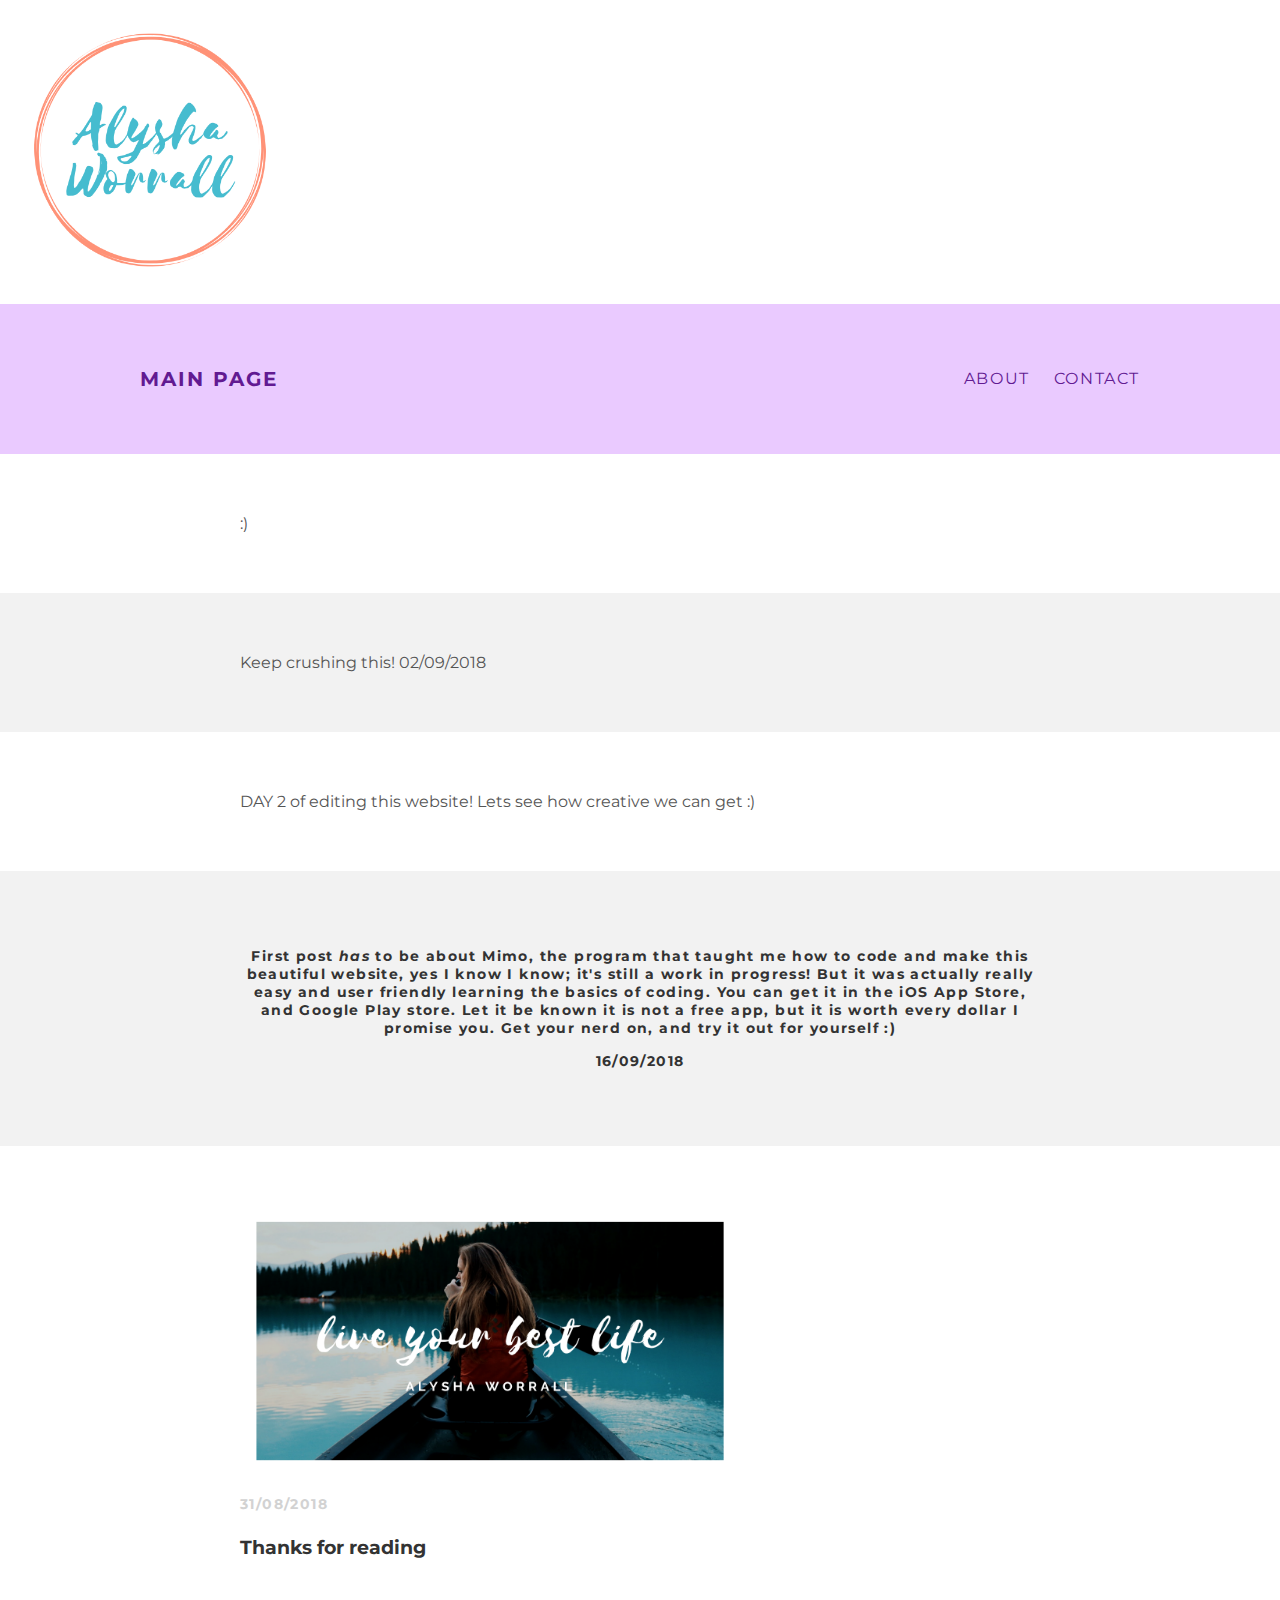
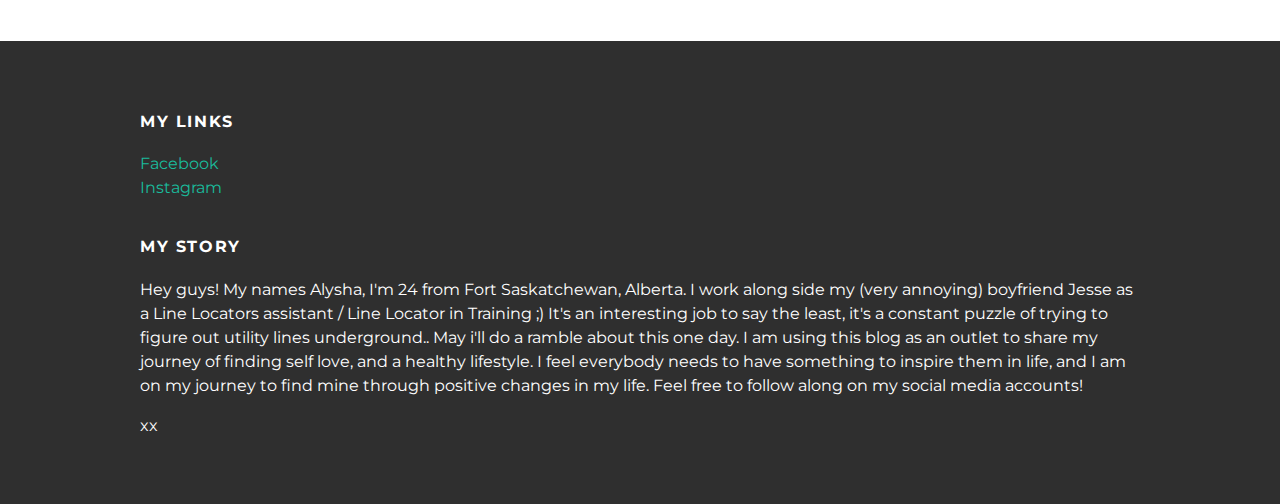
==== index.html @ a44097c2 "Update index.html" ====
<!DOCTYPE html>
<html>
<head>
  <img src="AlyshaWorrall.png"width="300"height="300">
  <title>My Blog</title>
  <link rel="stylesheet"
  type="text/css" href="styles.css">
</head>
<body>
  <div id="header">
  <div class="container">
    <a id="header-title"
     href="index.html">Main Page</a>
    <ul id="header-nav"
      <li><a href="about.html">About</a></li>
      <li><a href="mailto:alysha_worrall@hotmail.com">Contact</a></li>
    </ul>
  </div>
</div>
  <div id="content">
    <div class="post-container">
      <div class="post">
      :) </div>
    </div>
    <div class="post-container">
      <div class="post"> Keep crushing this! 02/09/2018 </div>
    </div>
    <div class="post-container">
      <div class="post"> DAY 2 of editing this website!
        Lets see how creative we can get :) </div>
      </div>
      <div class="post-container">
        <div class="post"> 
          <p style="color:red;font-family:century;">
            <h1 style="text-align:center;font-size: 14px;font-color: #D2D2D2;letter-spacing: 0.1em;">
                   First post <em>has</em> to be about Mimo, the program that taught me how to code and make this beautiful website, 
              yes I know I know; it's still a work in progress! But it was actually really easy and user friendly learning 
              the basics of coding. You can get it in the iOS App Store, and Google Play store. Let it be known it is 
              not a free app, but it is worth every dollar I promise you. 
              Get your nerd on, and try it out for yourself :)
              
          <p>16/09/2018</p>
          </h1>
        </div>
      </div>
    </div>
  <div class="container">
<div class="post">
  <div class="post-author">
  </div>
  <img src="picture.png"width="500"height="270"position="center">
  <p class="post-date">31/08/2018</p>
  <h3 class="post-title"Becoming a web developer</h3>
    <div class="post-content">
      <p>Thanks for reading</p>
    </div>
</div>
  </div>
</div>
  <div id="footer">
  <div class="container">
    <div class="column">
      <h4>My Links</h4>
      <p>
        <a href="https://facebook.com/alysha.worrall">Facebook</a>
          <br>
          <a href="https://instagram.com/alyworrall">Instagram</a>
        </p>
    </div>
    <div class="column">
      <h4>My Story</h4>
      <p>Hey guys! My names Alysha, I'm 24 from Fort Saskatchewan, Alberta. I work along side my (very annoying) boyfriend Jesse as a
        Line Locators assistant / Line Locator in Training ;) It's an interesting job to say the least, it's a constant puzzle of trying to
        figure out utility lines underground.. May i'll do a ramble about this one day.
        I am using this blog as an outlet to share my journey of finding self love, and a healthy lifestyle. I feel everybody needs to have
        something to inspire them in life, and I am on my journey to find mine through positive changes in my life.
        Feel free to follow along on my social media accounts!
    </p>
      <p>xx</p>
    </div>
  </div>
</div>
</body>
</html>
---- styles.css ----
@import url(http://fonts.googleapis.com/css?family=Montserrat:400,700);
body {
  color: #555;
  margin: 0;

  font-family: 'Montserrat', verdana;
}
#header {
  background-color: #EACAFF;
  height: 150px;
  line-height: 150px;
}
#header a {
  color: #621A92;
  text-decoration: none;
  text-transform: uppercase;
  letter-spacing: 0.1em;
}
#header a:hover {
  color: #B026BC;
}
#header-title {
  display: block;
  float: left;
  font-size: 20px;
  font-weight: bold;
}
#header-nav {
  display: block;
  float: right;
  margin-top: 0;
}
#header-nav li {
  display: inline;
  padding-left: 20px;
}
.container {
  max-width: 1000px;
  margin: 0 auto;
}
#footer {
  background-color: #2f2f2f;
  padding: 50px 0;
}
.column {
  min-width: 300px;
  display: inline-block;
  vertical-align: top;
}
#footer h4 {
  color: white;
  text-transform: uppercase;
  letter-spacing: 0.1em;
}
#footer p {
  color: white;
}
a {
color: #1abc9c;
text-decoration: none;
}
a:hover {
  color: #F6A623;
}
.post {
  max-width: 800px;
  margin: 0 auto;
  padding: 60px 0;
}
.post-author img {
  width: 250px;
  height: 250px;
  vertical-align: middle;
}
.post-author span {
  margin-left: 16px;
}
.post-date {
  color: #D2D2D2;

  font-size: 14px;
  font-weight: bold;
  text-transform: uppercase;
  letter-spacing: 0.1em;
}
h1, h2, h3, h4 {
  color: #333;
}
p {
  line-height: 1.5;
}
.post, .about {
  max-width: 800px;
  margin: 0 auto;
  padding: 60px 0;
}
.post-author img,
.about-author img {
  border-radius: 50%;
}
.post-container:nth-child(even) {
  background-color: #f2f2f2;
}
.about-content {
  font-size: 14px;
  color: #8F1B4C
}
.index-author img {
  position: center;
}
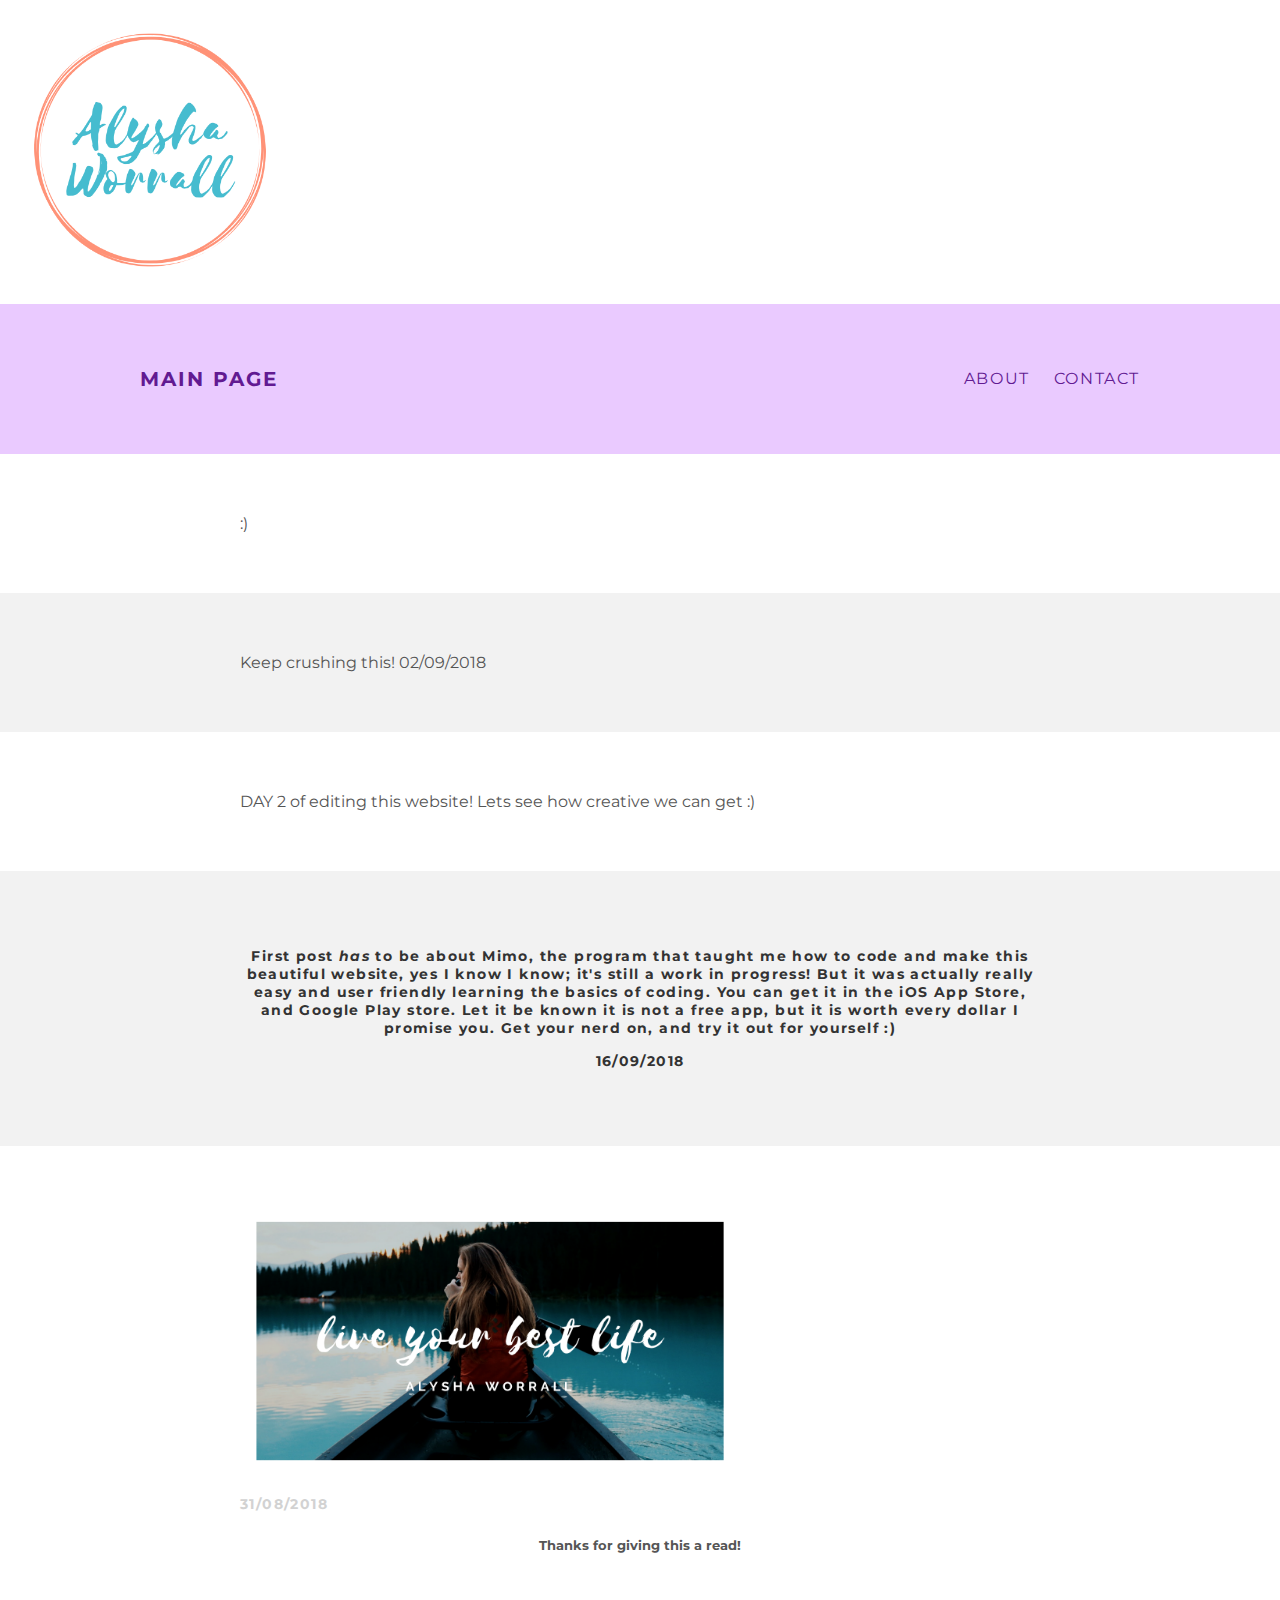
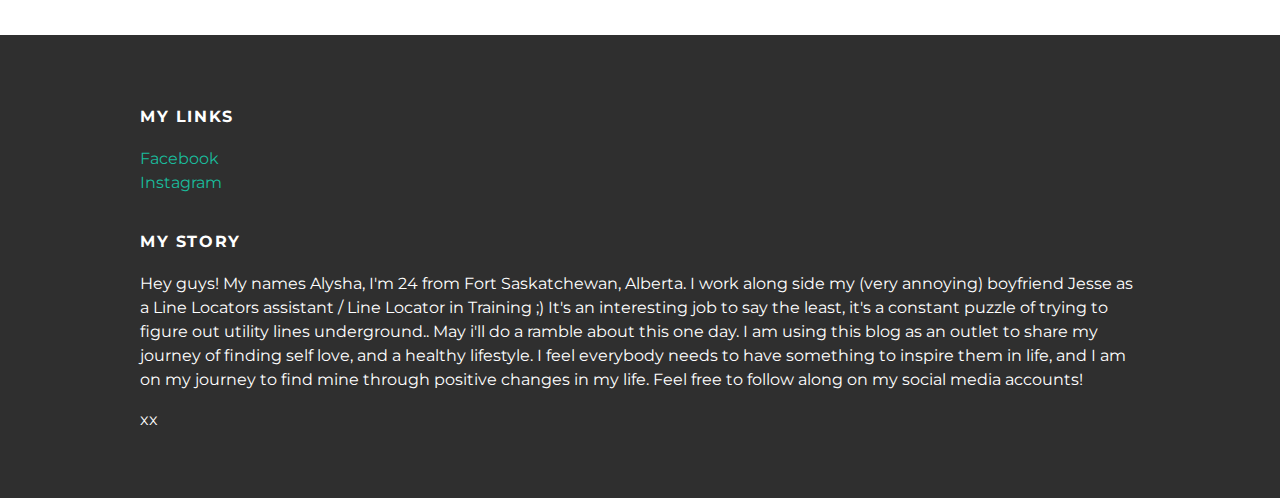
==== commit ce7229e3: "Update index.html" ====
--- a/index.html
+++ b/index.html
@@ -50,9 +50,8 @@
   </div>
   <img src="picture.png"width="500"height="270"position="center">
   <p class="post-date">31/08/2018</p>
-  <h3 class="post-title"Becoming a web developer</h3>
     <div class="post-content">
-      <p>Thanks for reading</p>
+      <p><h5 style=text-align:center;>Thanks for giving this a read!</p></h5>
     </div>
 </div>
   </div>
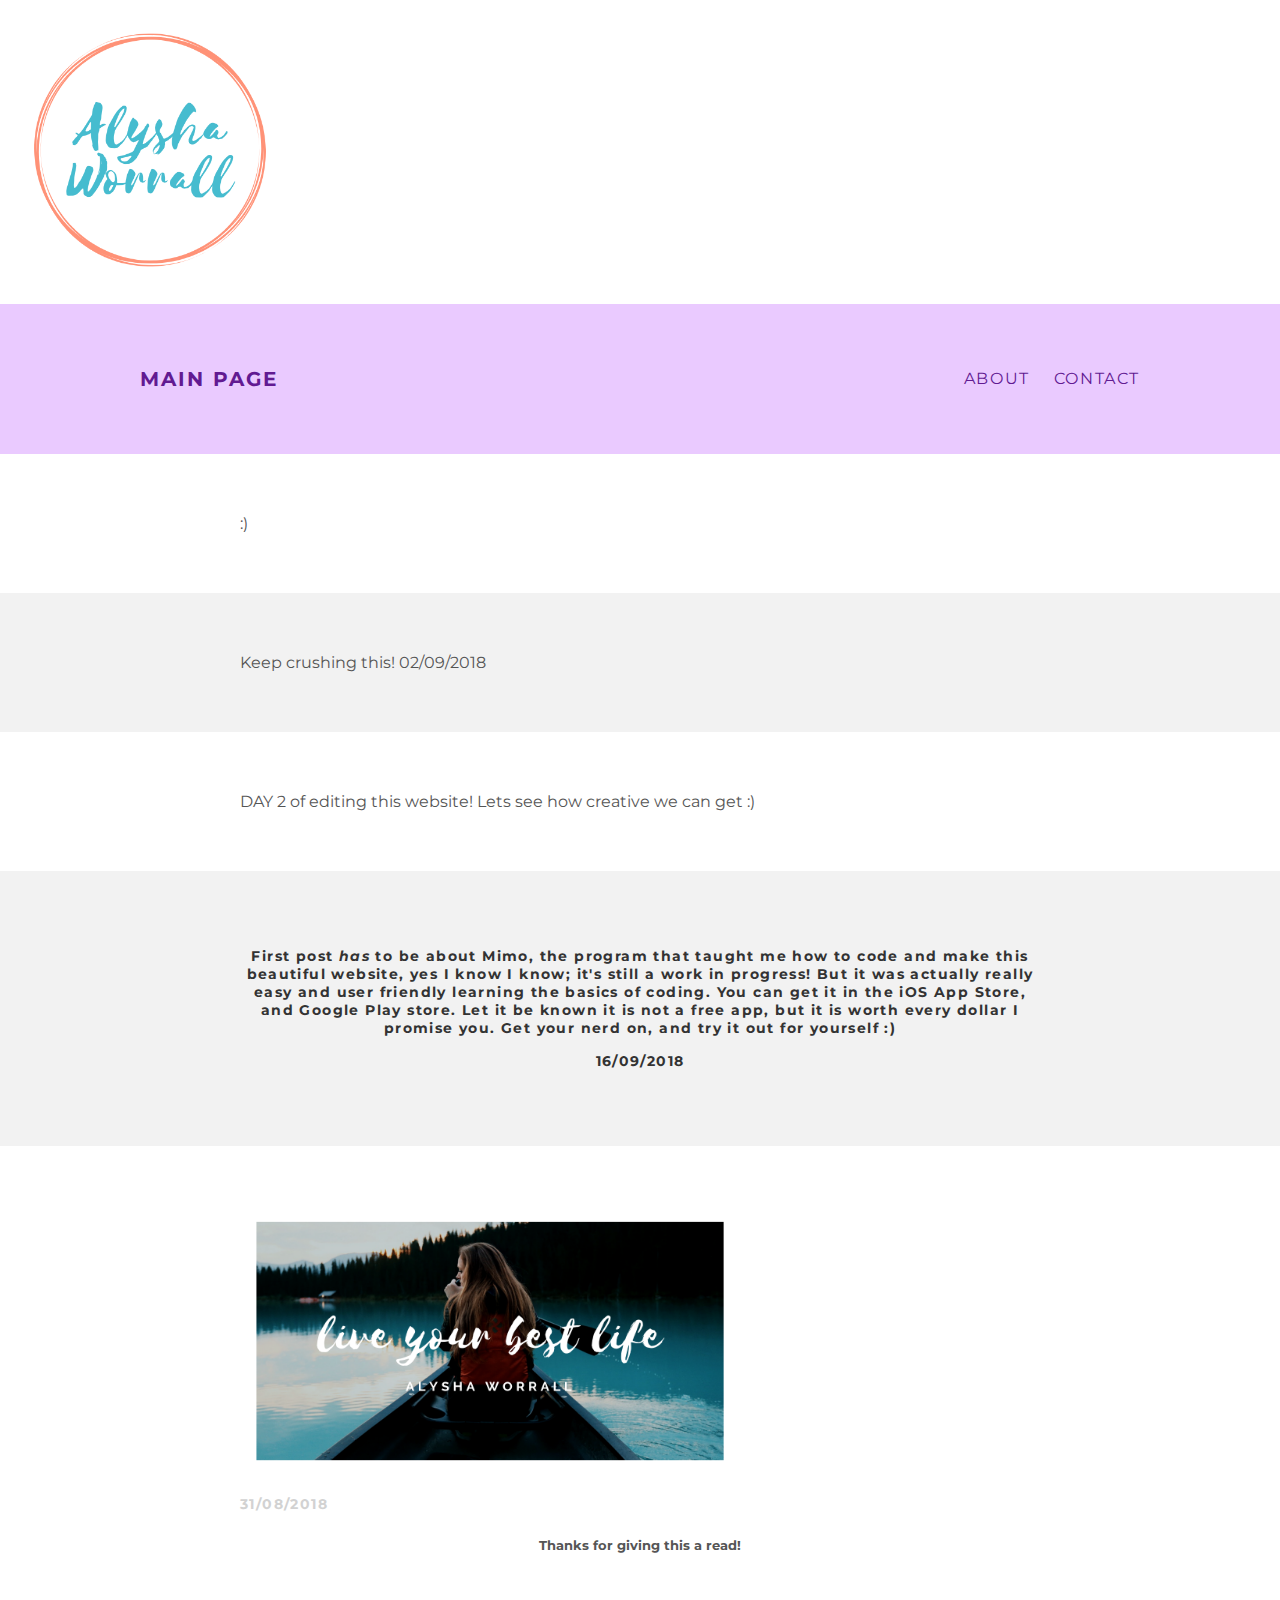
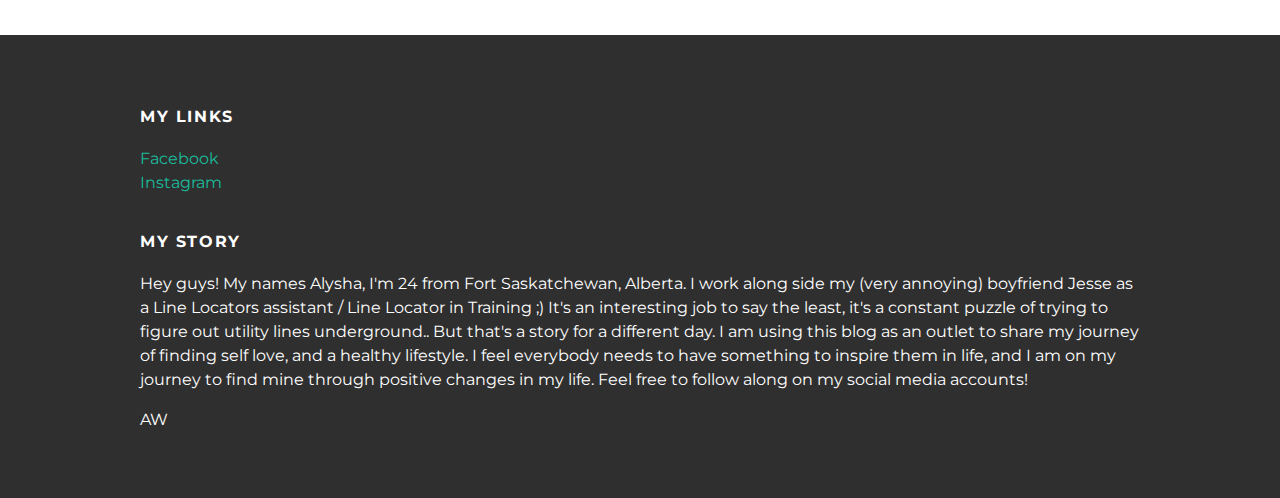
==== commit 0aec802c: "Update index.html" ====
--- a/index.html
+++ b/index.html
@@ -70,12 +70,12 @@
       <h4>My Story</h4>
       <p>Hey guys! My names Alysha, I'm 24 from Fort Saskatchewan, Alberta. I work along side my (very annoying) boyfriend Jesse as a
         Line Locators assistant / Line Locator in Training ;) It's an interesting job to say the least, it's a constant puzzle of trying to
-        figure out utility lines underground.. May i'll do a ramble about this one day.
+        figure out utility lines underground.. But that's a story for a different day.
         I am using this blog as an outlet to share my journey of finding self love, and a healthy lifestyle. I feel everybody needs to have
         something to inspire them in life, and I am on my journey to find mine through positive changes in my life.
         Feel free to follow along on my social media accounts!
     </p>
-      <p>xx</p>
+      <p>AW</p>
     </div>
   </div>
 </div>
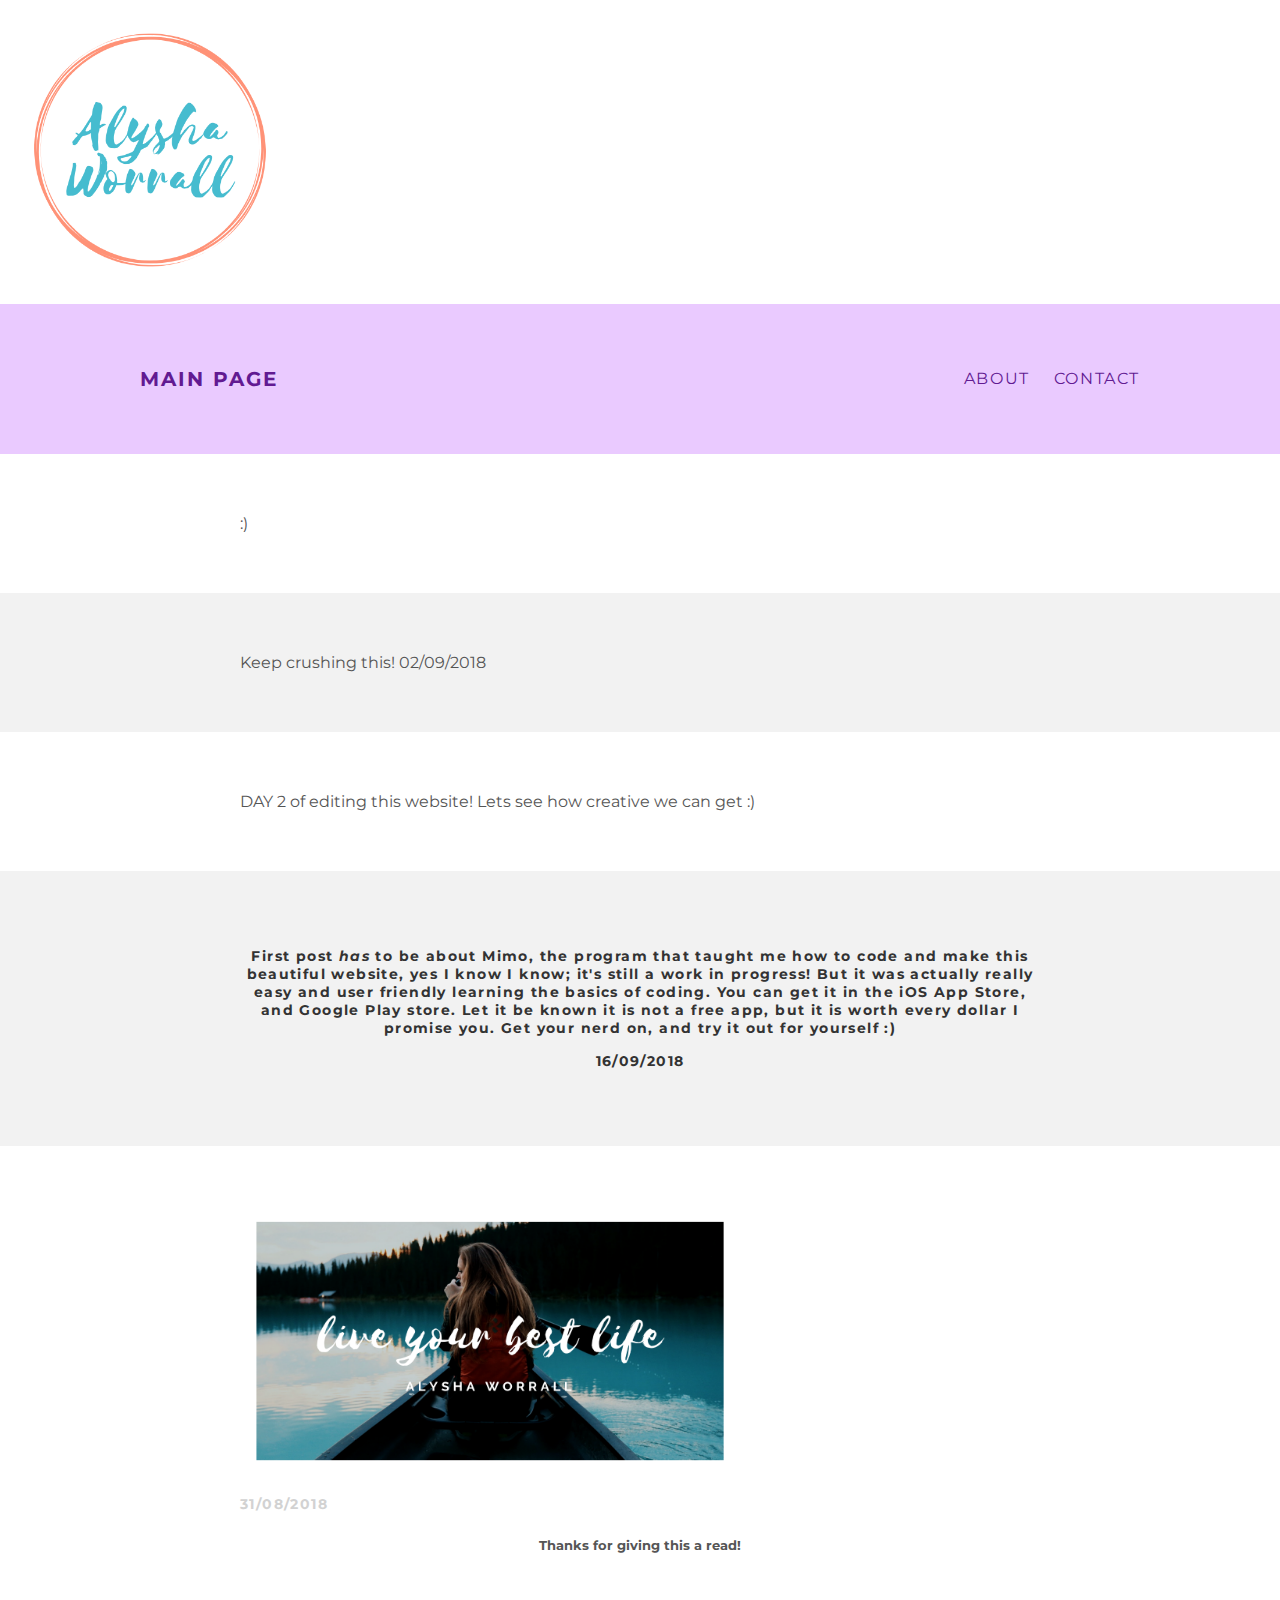
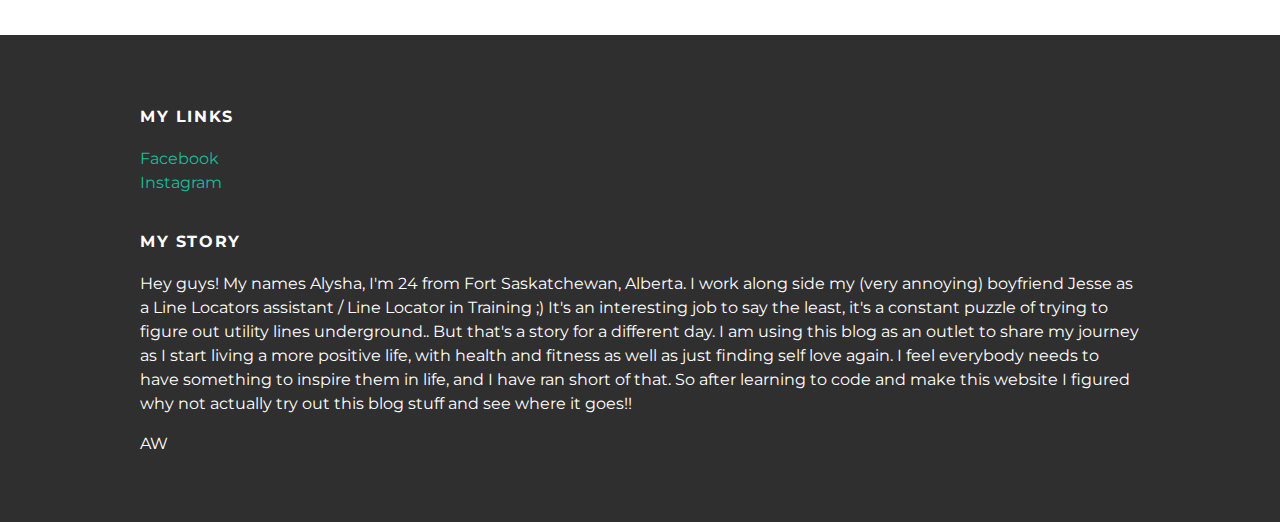
==== commit d8bf6c7c: "Update index.html" ====
--- a/index.html
+++ b/index.html
@@ -71,9 +71,9 @@
       <p>Hey guys! My names Alysha, I'm 24 from Fort Saskatchewan, Alberta. I work along side my (very annoying) boyfriend Jesse as a
         Line Locators assistant / Line Locator in Training ;) It's an interesting job to say the least, it's a constant puzzle of trying to
         figure out utility lines underground.. But that's a story for a different day.
-        I am using this blog as an outlet to share my journey of finding self love, and a healthy lifestyle. I feel everybody needs to have
-        something to inspire them in life, and I am on my journey to find mine through positive changes in my life.
-        Feel free to follow along on my social media accounts!
+        I am using this blog as an outlet to share my journey as I start living a more positive life, with health and fitness as well 
+        as just finding self love again. I feel everybody needs to have something to inspire them in life, and I have ran short of that. So after 
+        learning to code and make this website I figured why not actually try out this blog stuff and see where it goes!!
     </p>
       <p>AW</p>
     </div>
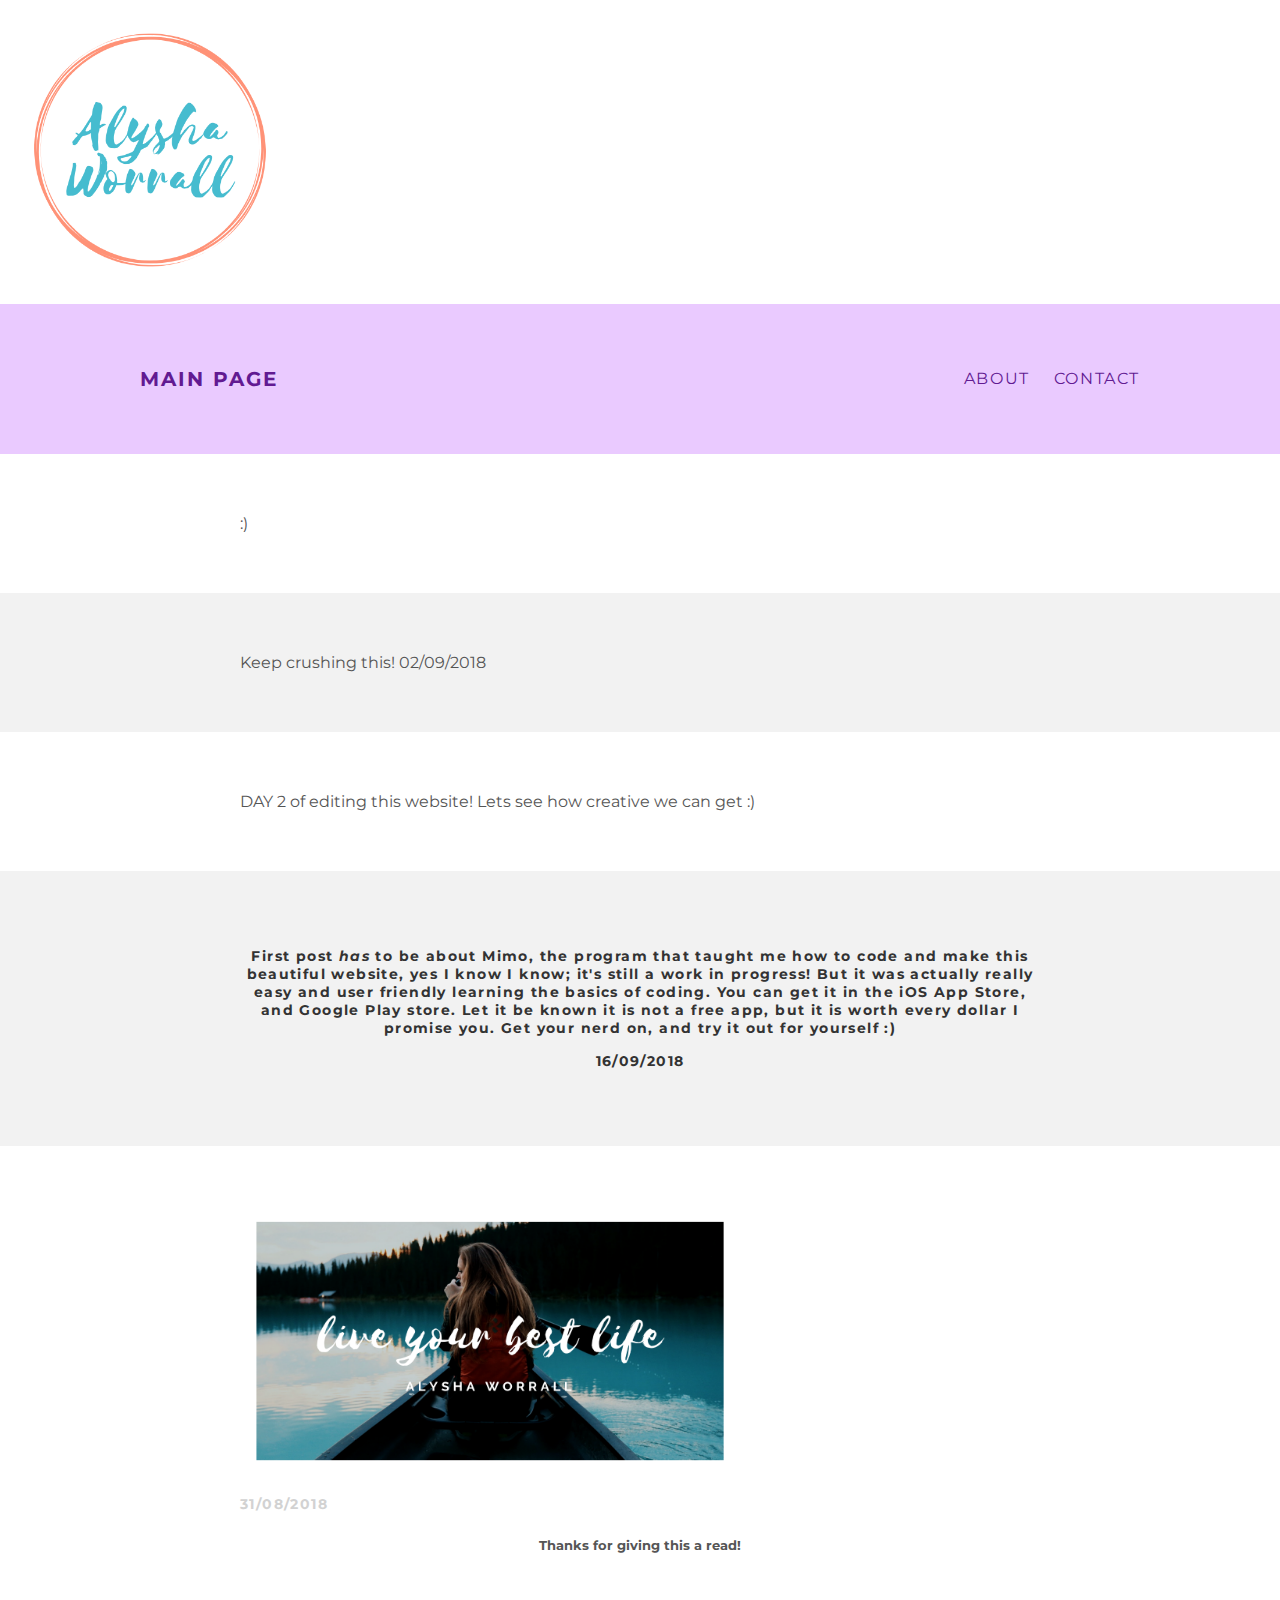
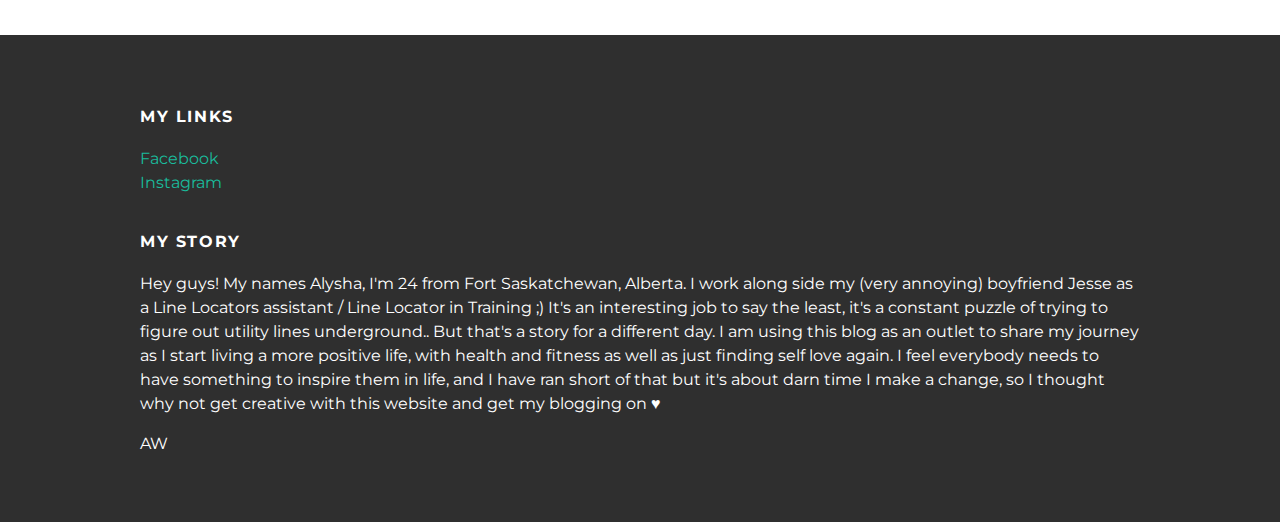
==== commit 516e36c4: "Update index.html" ====
--- a/index.html
+++ b/index.html
@@ -72,8 +72,8 @@
         Line Locators assistant / Line Locator in Training ;) It's an interesting job to say the least, it's a constant puzzle of trying to
         figure out utility lines underground.. But that's a story for a different day.
         I am using this blog as an outlet to share my journey as I start living a more positive life, with health and fitness as well 
-        as just finding self love again. I feel everybody needs to have something to inspire them in life, and I have ran short of that. So after 
-        learning to code and make this website I figured why not actually try out this blog stuff and see where it goes!!
+        as just finding self love again. I feel everybody needs to have something to inspire them in life, and I have ran short of that but it's
+        about darn time I make a change, so I thought why not get creative with this website and get my blogging on ♥
     </p>
       <p>AW</p>
     </div>
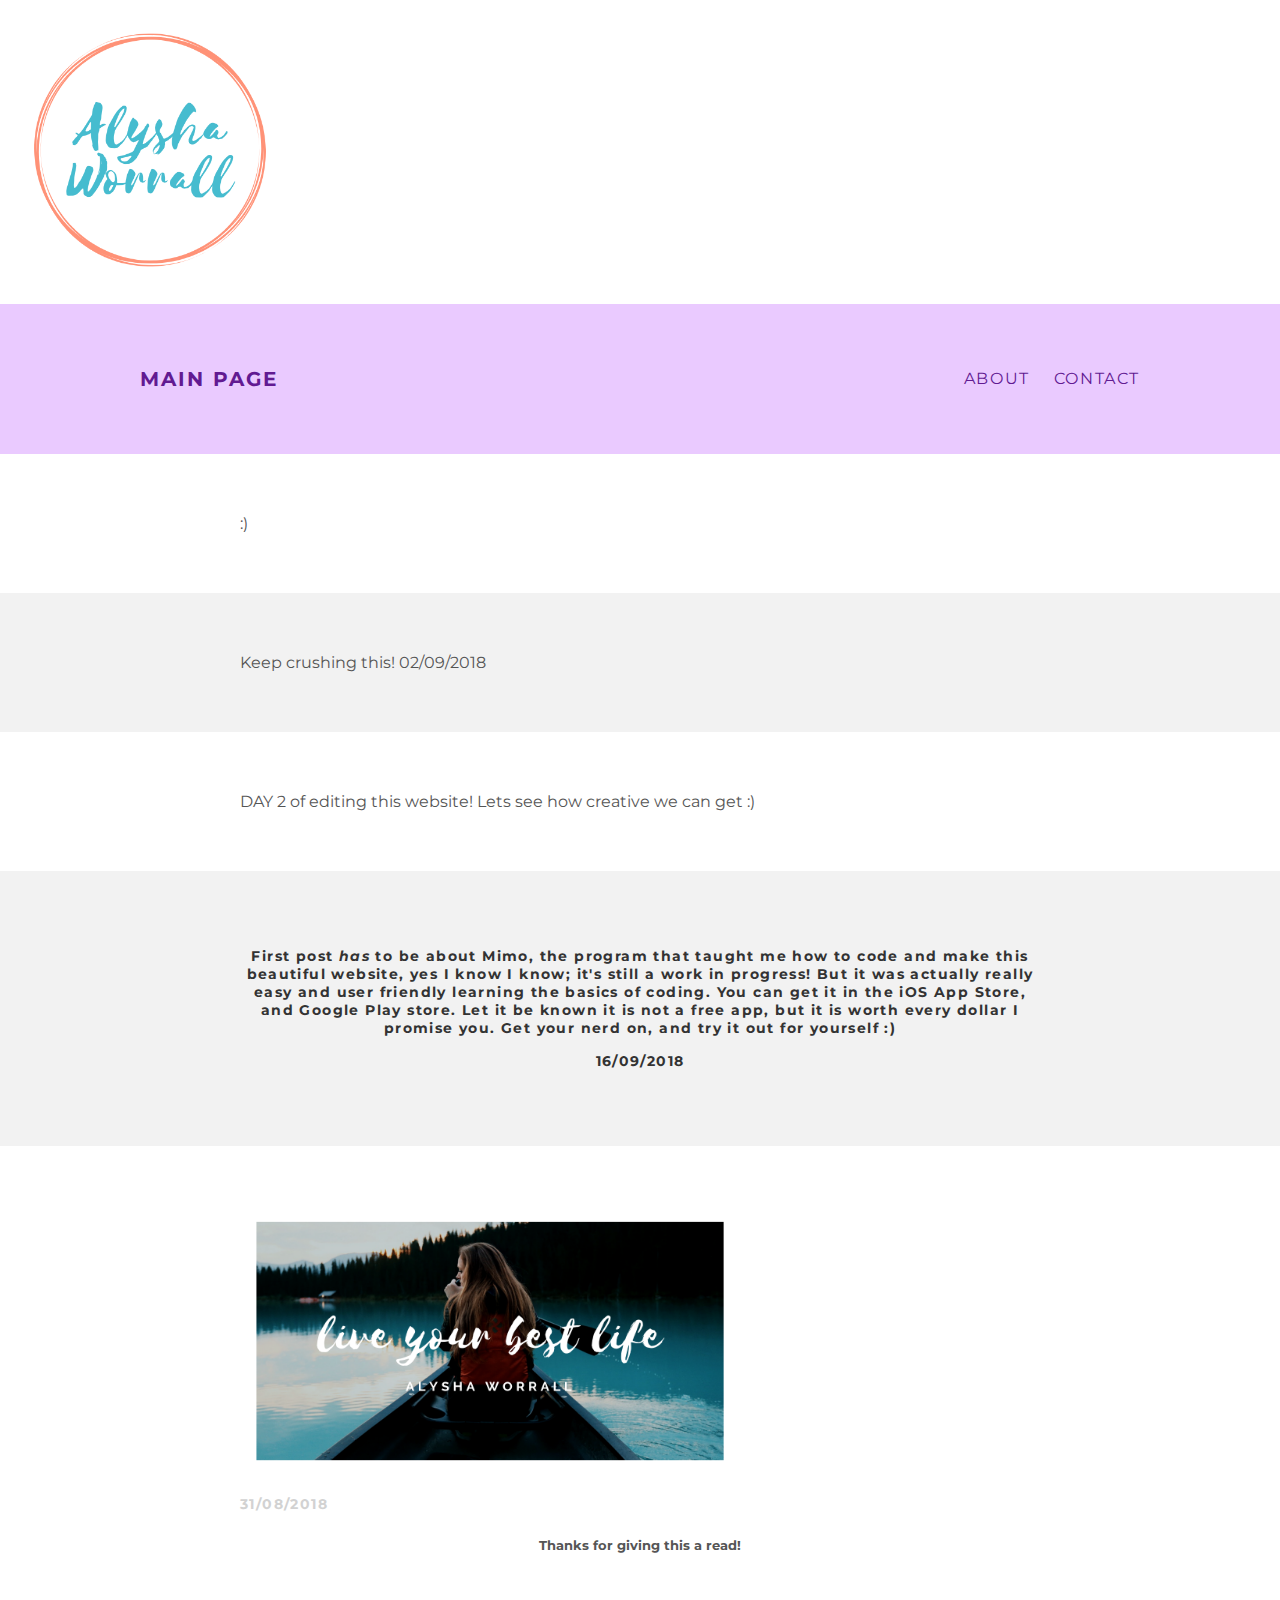
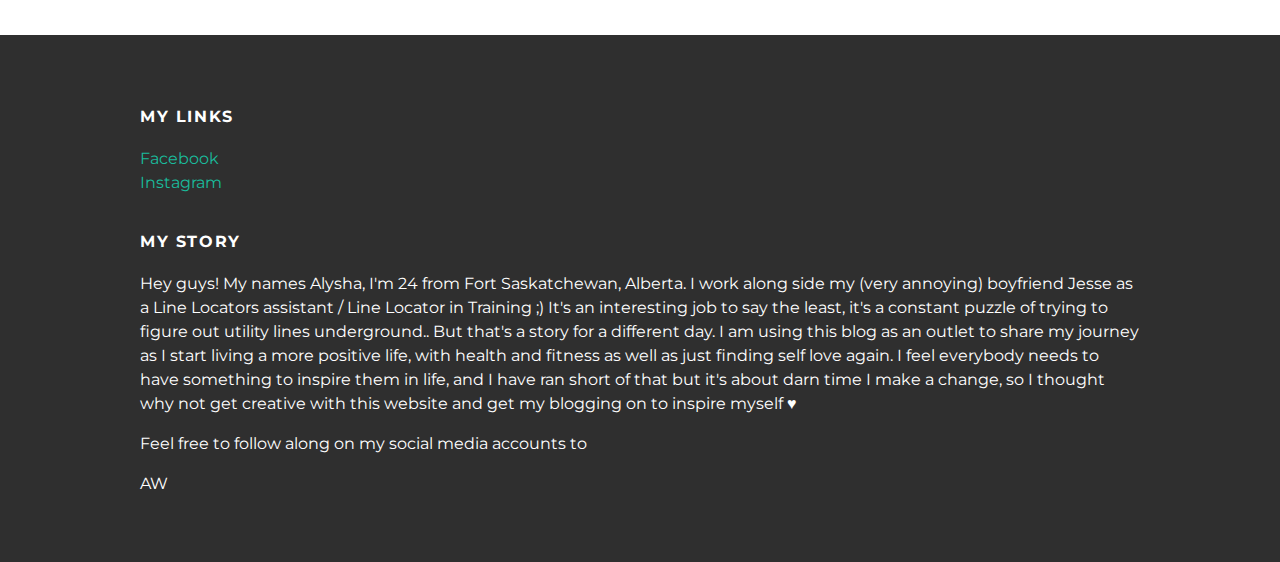
==== commit e2299af4: "Update index.html" ====
--- a/index.html
+++ b/index.html
@@ -73,8 +73,9 @@
         figure out utility lines underground.. But that's a story for a different day.
         I am using this blog as an outlet to share my journey as I start living a more positive life, with health and fitness as well 
         as just finding self love again. I feel everybody needs to have something to inspire them in life, and I have ran short of that but it's
-        about darn time I make a change, so I thought why not get creative with this website and get my blogging on ♥
+        about darn time I make a change, so I thought why not get creative with this website and get my blogging on to inspire myself ♥
     </p>
+      <p> Feel free to follow along on my social media accounts to</p>
       <p>AW</p>
     </div>
   </div>
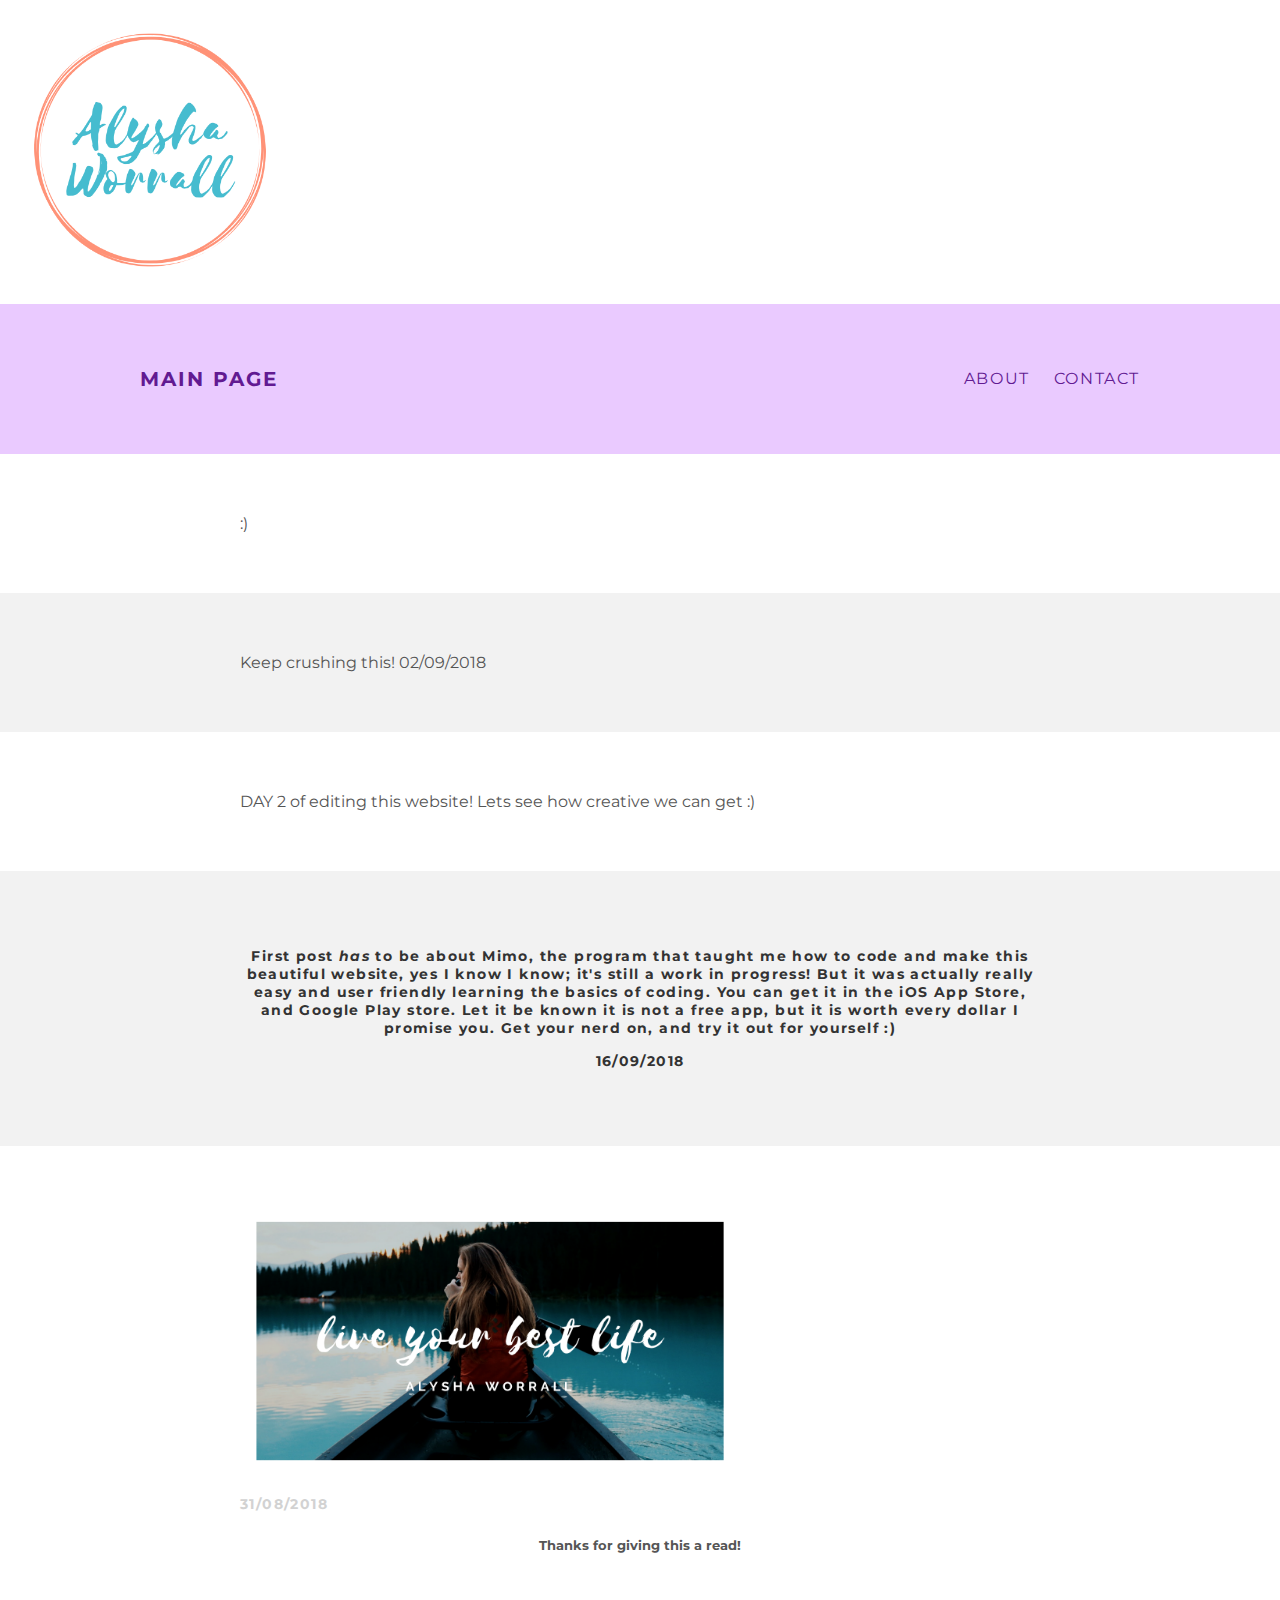
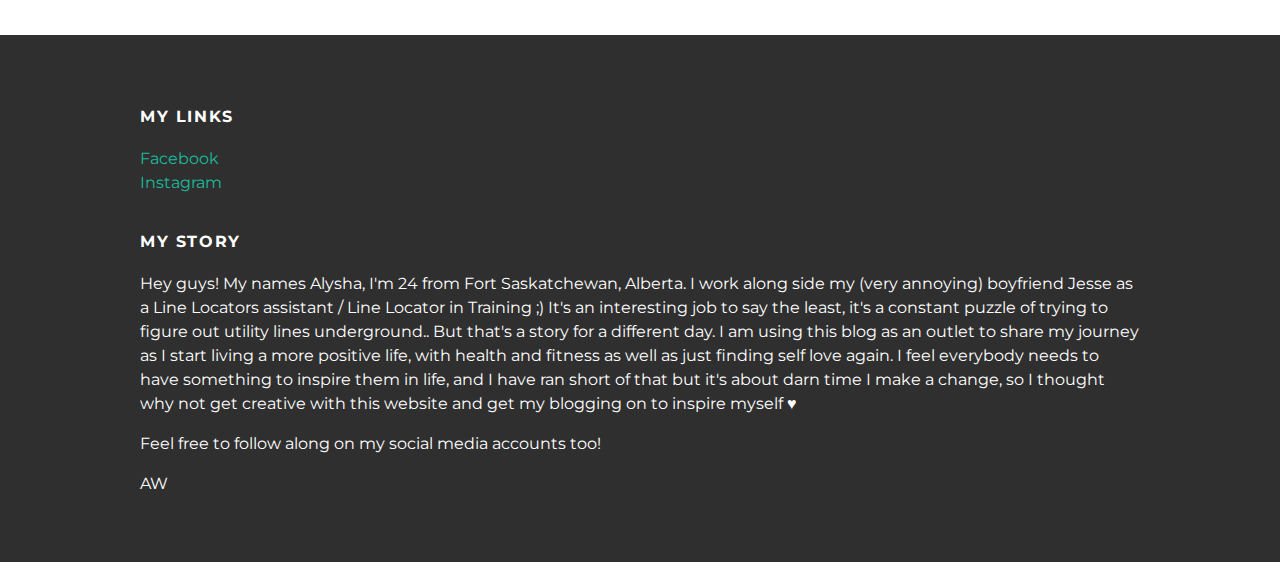
==== commit 600afd34: "Update index.html" ====
--- a/index.html
+++ b/index.html
@@ -75,7 +75,7 @@
         as just finding self love again. I feel everybody needs to have something to inspire them in life, and I have ran short of that but it's
         about darn time I make a change, so I thought why not get creative with this website and get my blogging on to inspire myself ♥
     </p>
-      <p> Feel free to follow along on my social media accounts to</p>
+      <p> Feel free to follow along on my social media accounts too!</p>
       <p>AW</p>
     </div>
   </div>
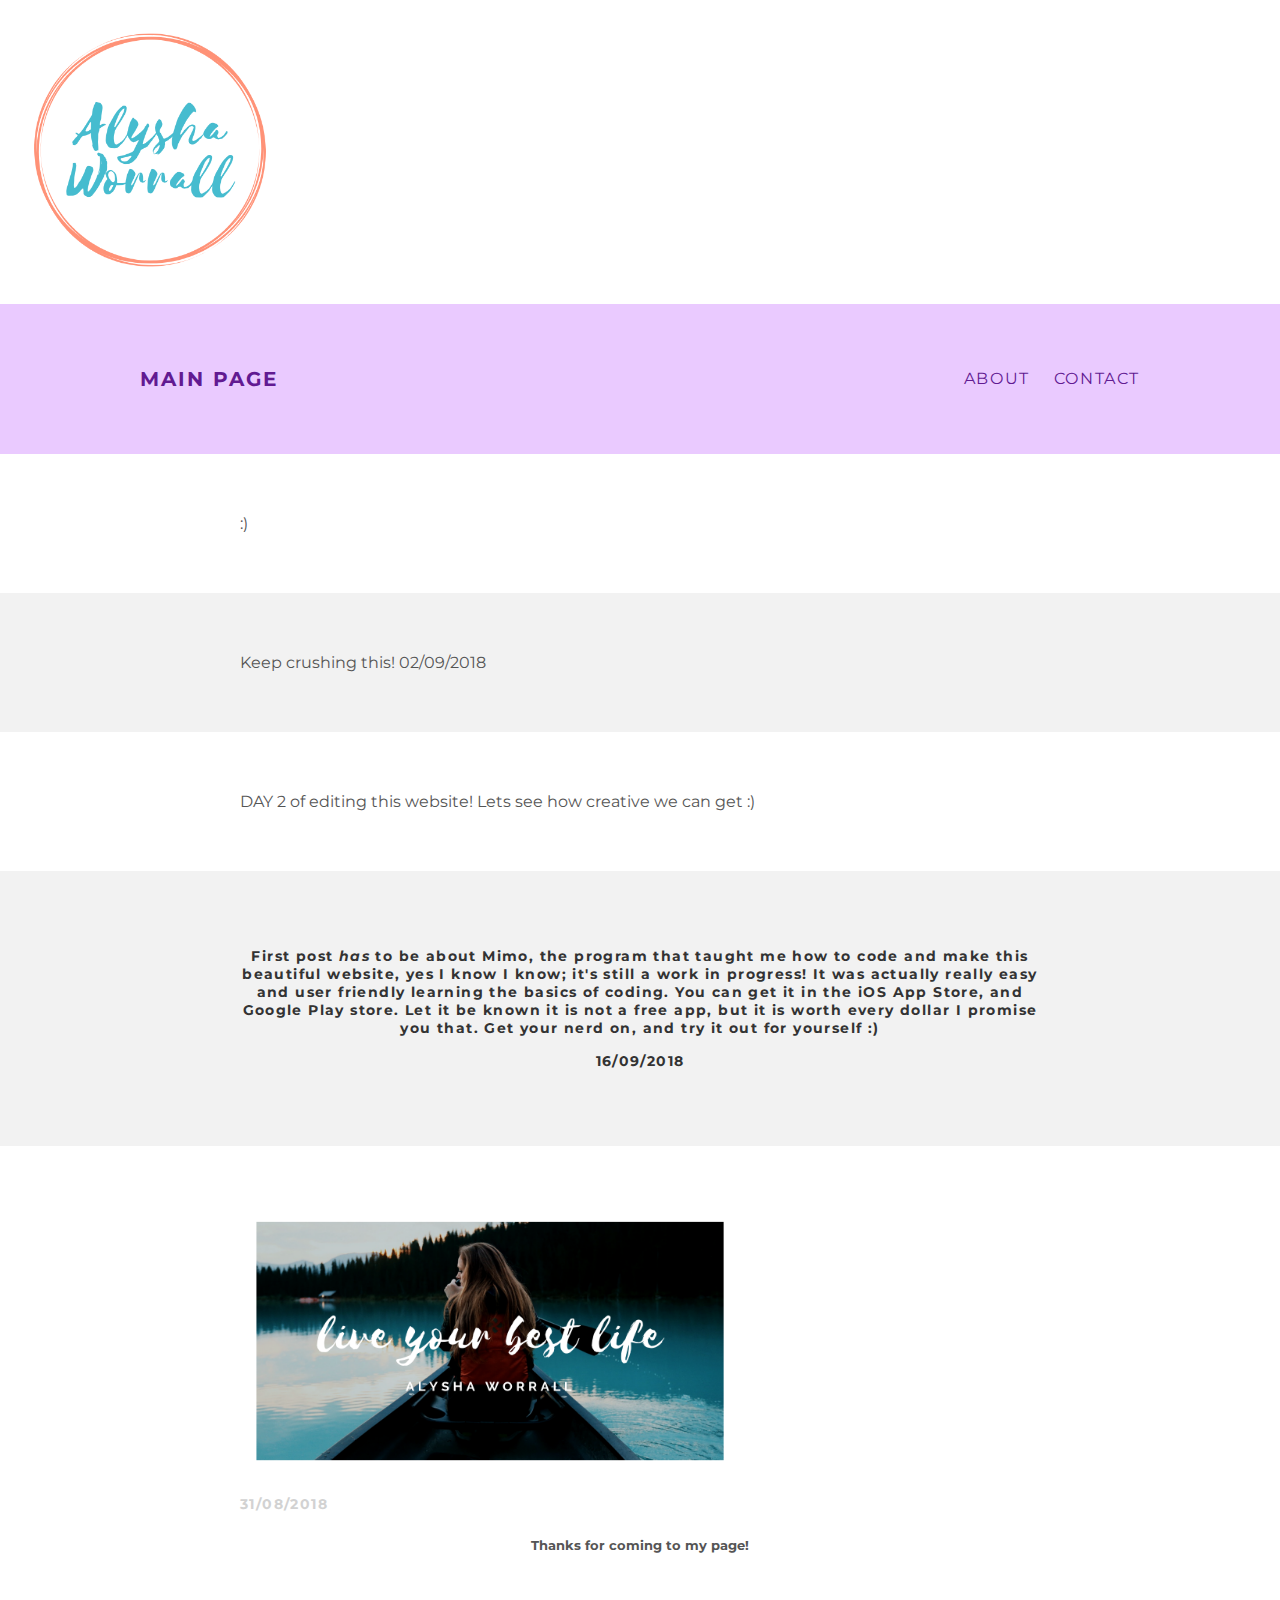
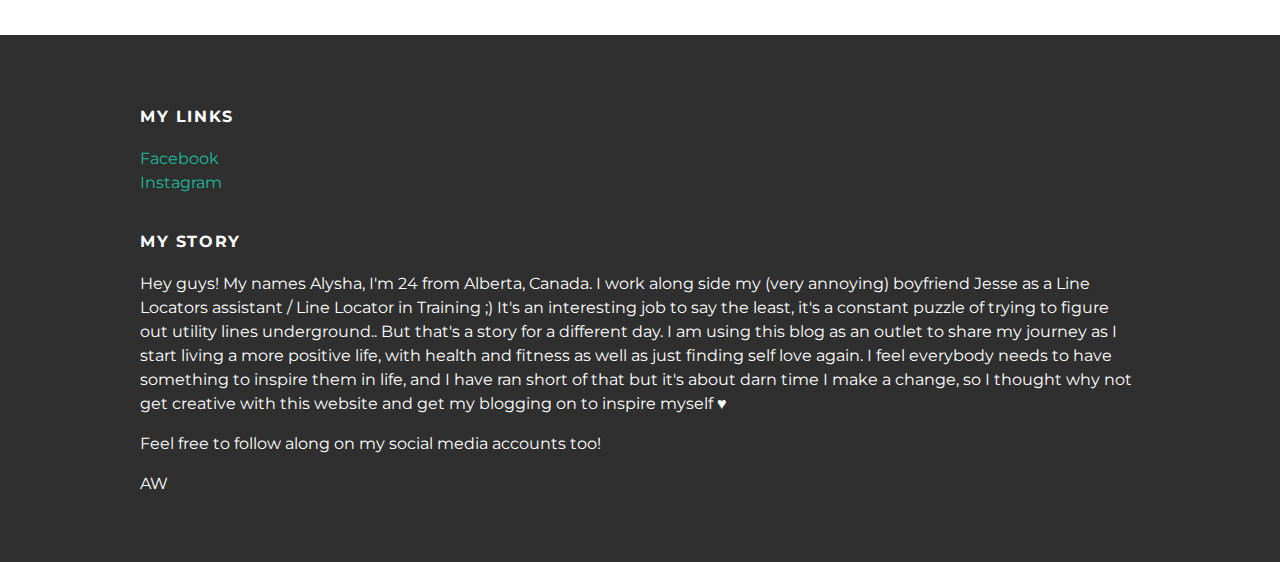
==== commit 8b252c67: "Update index.html" ====
--- a/index.html
+++ b/index.html
@@ -34,9 +34,9 @@
           <p style="color:red;font-family:century;">
             <h1 style="text-align:center;font-size: 14px;font-color: #D2D2D2;letter-spacing: 0.1em;">
                    First post <em>has</em> to be about Mimo, the program that taught me how to code and make this beautiful website, 
-              yes I know I know; it's still a work in progress! But it was actually really easy and user friendly learning 
+              yes I know I know; it's still a work in progress! It was actually really easy and user friendly learning 
               the basics of coding. You can get it in the iOS App Store, and Google Play store. Let it be known it is 
-              not a free app, but it is worth every dollar I promise you. 
+              not a free app, but it is worth every dollar I promise you that. 
               Get your nerd on, and try it out for yourself :)
               
           <p>16/09/2018</p>
@@ -51,7 +51,7 @@
   <img src="picture.png"width="500"height="270"position="center">
   <p class="post-date">31/08/2018</p>
     <div class="post-content">
-      <p><h5 style=text-align:center;>Thanks for giving this a read!</p></h5>
+      <p><h5 style=text-align:center;>Thanks for coming to my page!</p></h5>
     </div>
 </div>
   </div>
@@ -68,7 +68,7 @@
     </div>
     <div class="column">
       <h4>My Story</h4>
-      <p>Hey guys! My names Alysha, I'm 24 from Fort Saskatchewan, Alberta. I work along side my (very annoying) boyfriend Jesse as a
+      <p>Hey guys! My names Alysha, I'm 24 from Alberta, Canada. I work along side my (very annoying) boyfriend Jesse as a
         Line Locators assistant / Line Locator in Training ;) It's an interesting job to say the least, it's a constant puzzle of trying to
         figure out utility lines underground.. But that's a story for a different day.
         I am using this blog as an outlet to share my journey as I start living a more positive life, with health and fitness as well 
